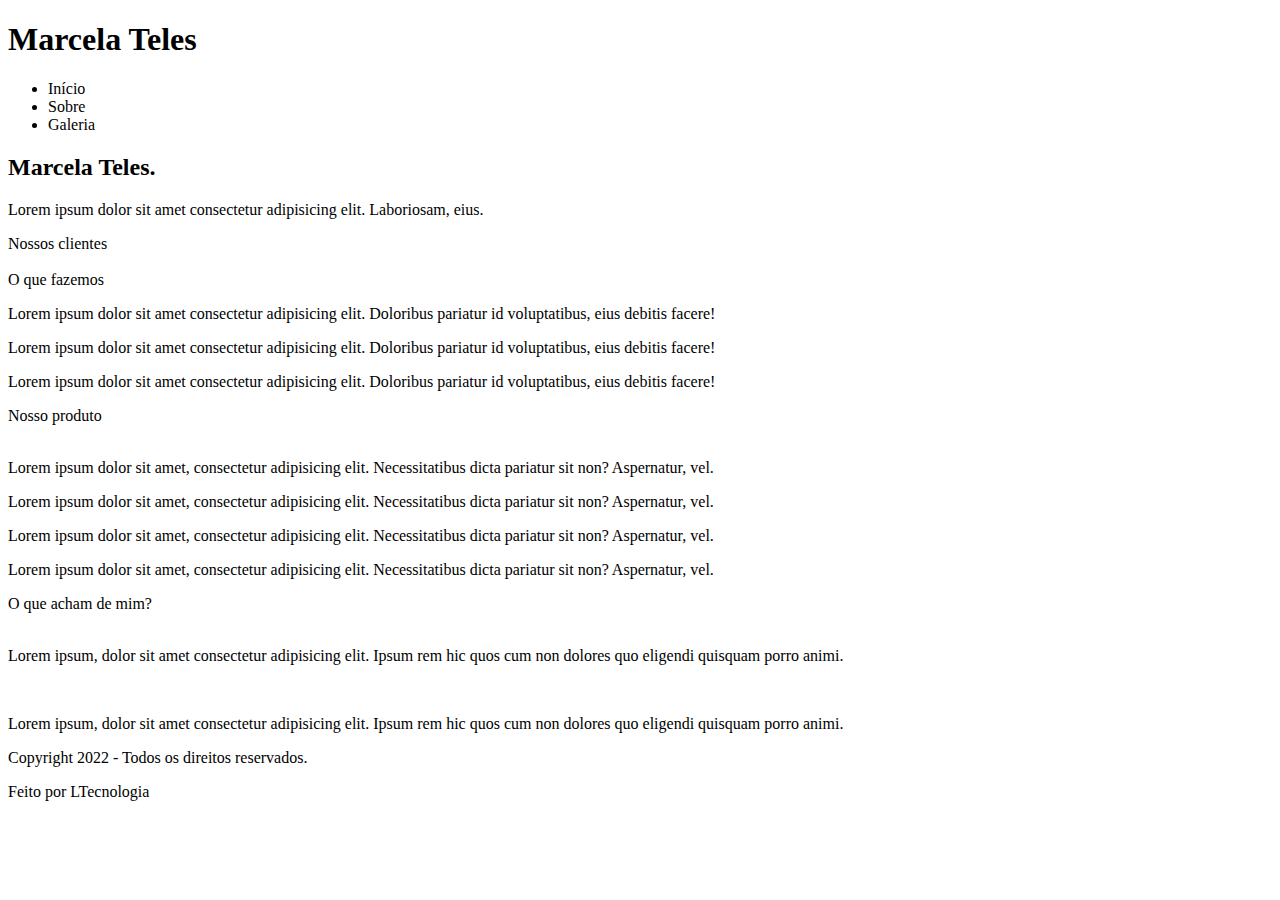
==== ZINTH/index.html @ 10f9380f "Add files via upload" ====
<!DOCTYPE html>
<html lang="en">
<head>
    <meta charset="UTF-8">
    <meta http-equiv="X-UA-Compatible" content="IE=edge">
    <meta name="viewport" content="width=device-width, initial-scale=1.0">
    <title>Marcela Teles</title>
    <link rel="stylesheet" href="css/style.css">
    
    <script src="https://kit.fontawesome.com/e301f565b0.js" crossorigin="anonymous"></script>

</head>
<body>
    <nav>
        <div id="navbar-container">
            <h1 class="logo">Marcela Teles</h1>
            <ul id="navbar-items">
                <li>Início</li>
                <li>Sobre</li>
                <li>Galeria</li>
            </ul>
        </div>
    </nav>
    
    <header id="showcase">
        <div id="showcase-container">
            <h2>Marcela Teles.</h2>
            <p>Lorem ipsum dolor sit amet consectetur adipisicing elit. Laboriosam, eius.</p>
            <a href="" class="btn"></a>
        </div>
    </header>

<!-- About -->
<section id="clients">
    <div class="headline">Nossos clientes</div>
    <div class="clients-container">
        <img src="/img/netflix.png" class="client" alt="">
        <img src="/img/google.png" class="client" alt="">
        <img src="/img/apple.png" class="client" alt="">
        <img src="/img/microsoft.png" class="client" alt="">
    </div>

    
</section>

<section class="features">
    <div class="headline">O que fazemos</div>
    <div id="features-container">
        <div class="feature">
            <i class="fas fa-tachometer-alt fa-3x"></i>
            <span class="feature-title"></span>
            <p>Lorem ipsum dolor sit amet consectetur adipisicing elit. Doloribus pariatur id voluptatibus, eius debitis facere!</p>
            
        </div>
        <div class="feature">
            <i class="fas fa-layer-group fa-3x"></i>
            <span class="feature-title"></span>
            <p>Lorem ipsum dolor sit amet consectetur adipisicing elit. Doloribus pariatur id voluptatibus, eius debitis facere!</p>
            
        </div>
        <div class="feature">
            <i class="fas fa-code fa-3x"></i>
            <span class="feature-title"></span>
            <p>Lorem ipsum dolor sit amet consectetur adipisicing elit. Doloribus pariatur id voluptatibus, eius debitis facere!</p>
            
        </div>
    </div>
</section>

<section id="product">
    <div class="headline">Nosso produto</div>
    <div id="product-container">
        <img src="/img/iphone-x.png" alt="" class="iphone-x">
        <div id="items">
            <i class="fas fa-map-marked fa-2x color-primary"></i>
            <p>Lorem ipsum dolor sit amet, consectetur adipisicing elit. Necessitatibus dicta pariatur sit non? Aspernatur, vel.</p>
        </div>
        <div id="items">
            <i class="fa-brands fa-adversal fa-2x color-primary"></i>
            <p>Lorem ipsum dolor sit amet, consectetur adipisicing elit. Necessitatibus dicta pariatur sit non? Aspernatur, vel.</p>
        </div>
        <div id="items">
            <i class="fa-brands fa-salesforce fa-2x color-primary"></i>
            <p>Lorem ipsum dolor sit amet, consectetur adipisicing elit. Necessitatibus dicta pariatur sit non? Aspernatur, vel.</p>
        </div>
        <div id="items">
            <i class="fa-solid fa-book-open fa-2x color-primary"></i>
            <p>Lorem ipsum dolor sit amet, consectetur adipisicing elit. Necessitatibus dicta pariatur sit non? Aspernatur, vel.</p>
        </div>
    </div>
</section>

<div id="testmonials">
    <div class="headline">O que acham de mim?</div>
    <div id="testimonials-container">
        <div class="testimonial">
            <img src="/img/person-1.jpeg" alt="" class="testimonial-image">
            <p>Lorem ipsum, dolor sit amet consectetur adipisicing elit. Ipsum rem hic quos cum non dolores quo eligendi quisquam porro animi.</p>

        </div>
    </div>
    <div id="testimonials-container">
        <div class="testimonial">
            <img src="/img/person-2.jpeg" alt="" class="testimonial-image">
            <p>Lorem ipsum, dolor sit amet consectetur adipisicing elit. Ipsum rem hic quos cum non dolores quo eligendi quisquam porro animi.</p>

        </div>
    </div>
</div>

<footer id="footer">
    <p>Copyright 2022 - Todos os direitos reservados.</p>
    <p>Feito por LTecnologia</p>
</footer>
    
    
</body>
</html>
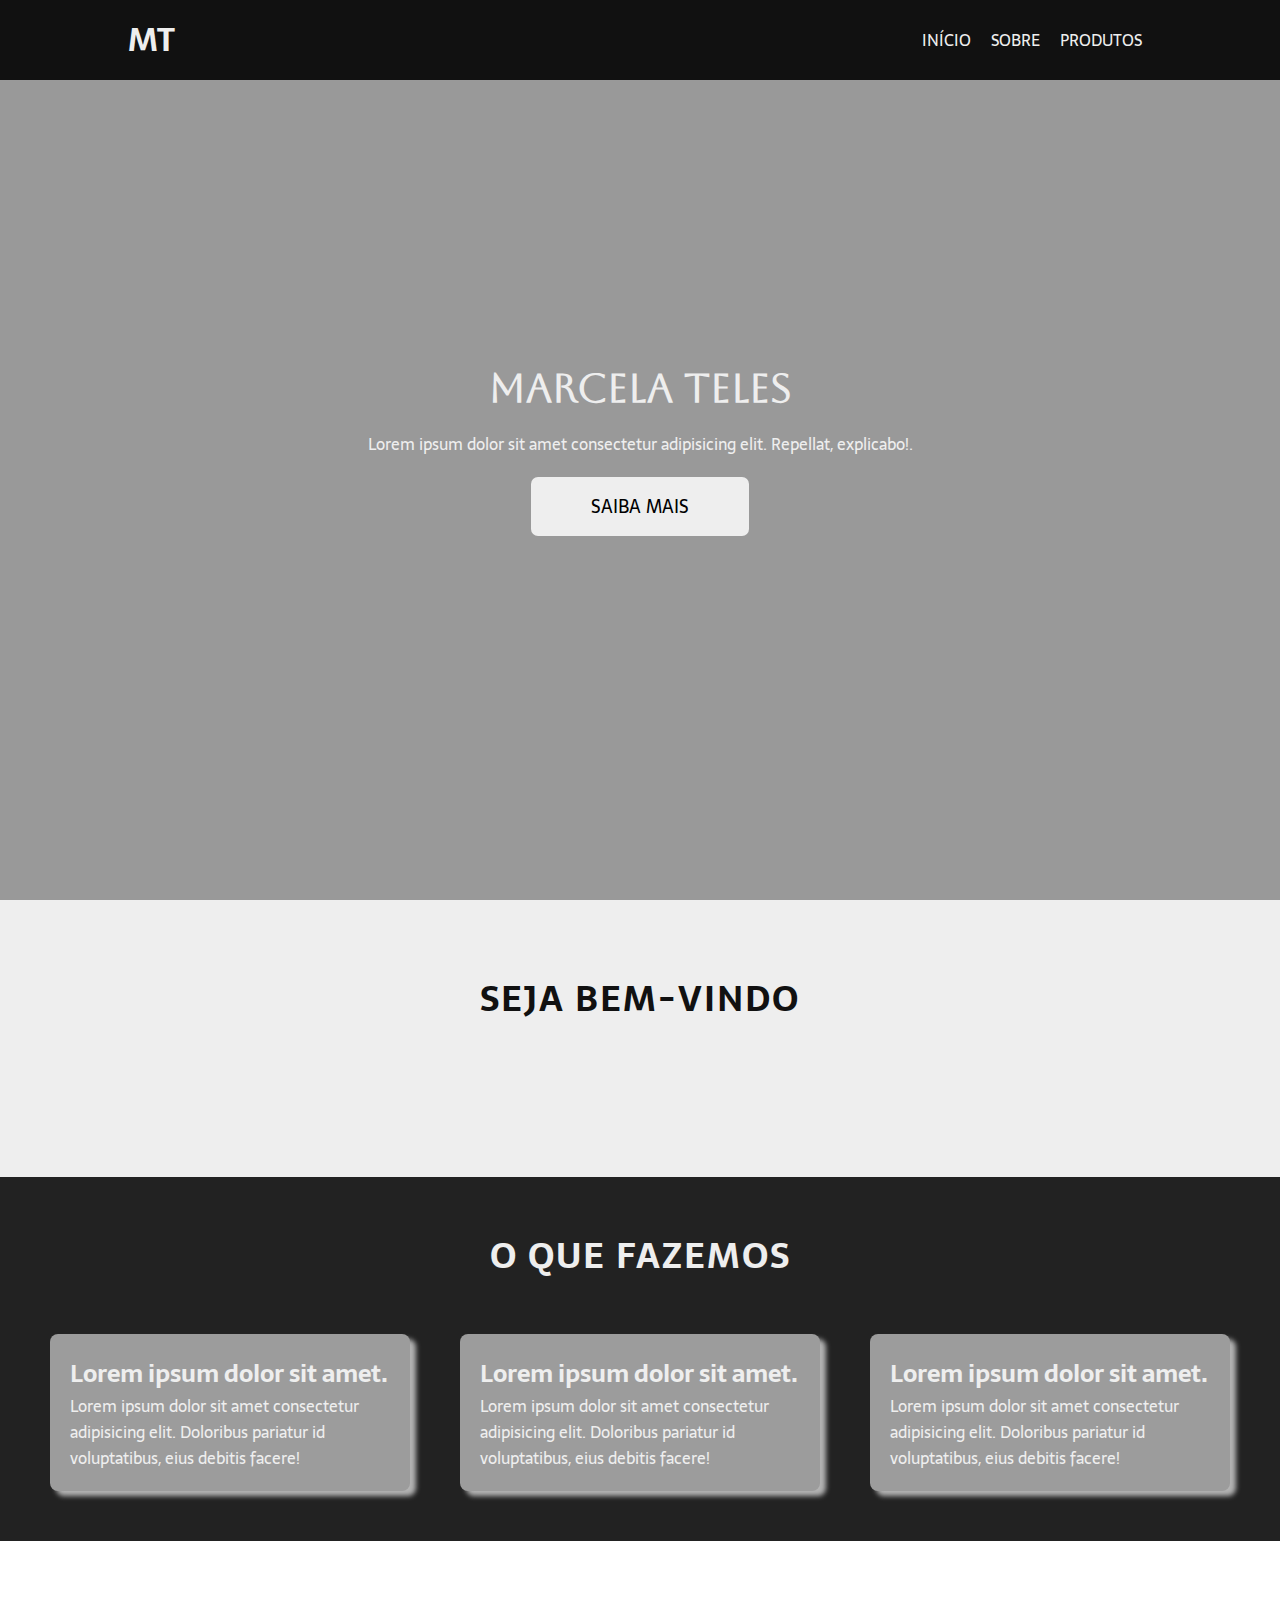
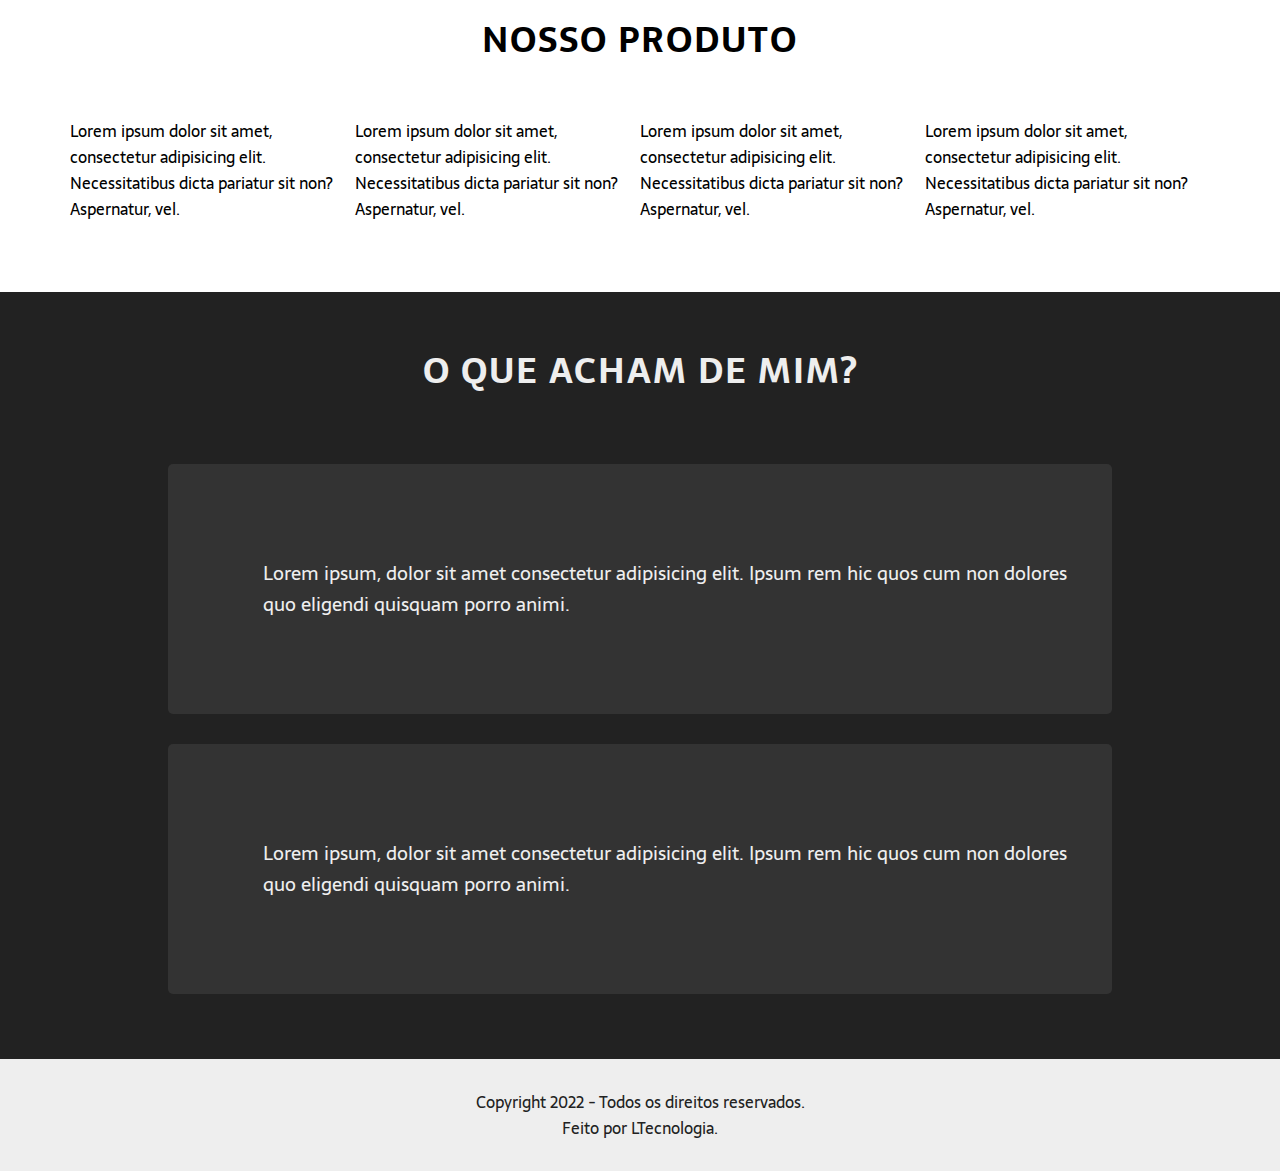
==== commit eeed9f91: "Atual" ====
--- a/ZINTH/index.html
+++ b/ZINTH/index.html
@@ -6,34 +6,35 @@
     <meta name="viewport" content="width=device-width, initial-scale=1.0">
     <title>Marcela Teles</title>
     <link rel="stylesheet" href="css/style.css">
+    <link rel="stylesheet" media="screen and (max-width: 768px)" href="css/mobile.css">
     
     <script src="https://kit.fontawesome.com/e301f565b0.js" crossorigin="anonymous"></script>
 
 </head>
 <body>
-    <nav>
+    <nav id="navbar">
         <div id="navbar-container">
-            <h1 class="logo">Marcela Teles</h1>
+            <h1 class="logo">MT</h1>
             <ul id="navbar-items">
-                <li>Início</li>
-                <li>Sobre</li>
-                <li>Galeria</li>
+                <li><a href="#showcase">Início</a></li>
+                <li><a href="#clients">Sobre</a></li>
+                <li><a href="#product">Produtos</a></li>
             </ul>
         </div>
     </nav>
     
     <header id="showcase">
         <div id="showcase-container">
-            <h2>Marcela Teles.</h2>
-            <p>Lorem ipsum dolor sit amet consectetur adipisicing elit. Laboriosam, eius.</p>
-            <a href="" class="btn"></a>
+            <h2 class="h">Marcela Teles</h2>
+            <p class="h2">Lorem ipsum dolor sit amet consectetur adipisicing elit. Repellat, explicabo!.</p>
+            <a href="" class="btn">Saiba mais</a>
         </div>
     </header>
 
 <!-- About -->
 <section id="clients">
-    <div class="headline">Nossos clientes</div>
-    <div class="clients-container">
+    <div class="headline">Seja Bem-vindo</div>
+    <div id="clients-container">
         <img src="/img/netflix.png" class="client" alt="">
         <img src="/img/google.png" class="client" alt="">
         <img src="/img/apple.png" class="client" alt="">
@@ -43,24 +44,24 @@
     
 </section>
 
-<section class="features">
+<section id="features">
     <div class="headline">O que fazemos</div>
     <div id="features-container">
         <div class="feature">
             <i class="fas fa-tachometer-alt fa-3x"></i>
-            <span class="feature-title"></span>
+            <span class="feature-title">Lorem ipsum dolor sit amet.</span>
             <p>Lorem ipsum dolor sit amet consectetur adipisicing elit. Doloribus pariatur id voluptatibus, eius debitis facere!</p>
             
         </div>
         <div class="feature">
             <i class="fas fa-layer-group fa-3x"></i>
-            <span class="feature-title"></span>
+            <span class="feature-title">Lorem ipsum dolor sit amet.</span>
             <p>Lorem ipsum dolor sit amet consectetur adipisicing elit. Doloribus pariatur id voluptatibus, eius debitis facere!</p>
             
         </div>
         <div class="feature">
             <i class="fas fa-code fa-3x"></i>
-            <span class="feature-title"></span>
+            <span class="feature-title">Lorem ipsum dolor sit amet.</span>
             <p>Lorem ipsum dolor sit amet consectetur adipisicing elit. Doloribus pariatur id voluptatibus, eius debitis facere!</p>
             
         </div>
@@ -72,25 +73,25 @@
     <div id="product-container">
         <img src="/img/iphone-x.png" alt="" class="iphone-x">
         <div id="items">
-            <i class="fas fa-map-marked fa-2x color-primary"></i>
+            <i class="fas fa-map-marked fa-3x color-primary"></i>
             <p>Lorem ipsum dolor sit amet, consectetur adipisicing elit. Necessitatibus dicta pariatur sit non? Aspernatur, vel.</p>
         </div>
         <div id="items">
-            <i class="fa-brands fa-adversal fa-2x color-primary"></i>
+            <i class="fa-brands fa-adversal fa-3x color-primary"></i>
             <p>Lorem ipsum dolor sit amet, consectetur adipisicing elit. Necessitatibus dicta pariatur sit non? Aspernatur, vel.</p>
         </div>
         <div id="items">
-            <i class="fa-brands fa-salesforce fa-2x color-primary"></i>
+            <i class="fa-brands fa-salesforce fa-3x color-primary"></i>
             <p>Lorem ipsum dolor sit amet, consectetur adipisicing elit. Necessitatibus dicta pariatur sit non? Aspernatur, vel.</p>
         </div>
         <div id="items">
-            <i class="fa-solid fa-book-open fa-2x color-primary"></i>
+            <i class="fa-solid fa-book-open fa-3x color-primary"></i>
             <p>Lorem ipsum dolor sit amet, consectetur adipisicing elit. Necessitatibus dicta pariatur sit non? Aspernatur, vel.</p>
         </div>
     </div>
 </section>
 
-<div id="testmonials">
+<div id="testimonials">
     <div class="headline">O que acham de mim?</div>
     <div id="testimonials-container">
         <div class="testimonial">
@@ -101,18 +102,28 @@
     </div>
     <div id="testimonials-container">
         <div class="testimonial">
-            <img src="/img/person-2.jpeg" alt="" class="testimonial-image">
+            <img src="/img/abacaxi.jpg" alt="" class="testimonial-image">
             <p>Lorem ipsum, dolor sit amet consectetur adipisicing elit. Ipsum rem hic quos cum non dolores quo eligendi quisquam porro animi.</p>
-
-        </div>
+        </div>    
+        
     </div>
 </div>
 
 <footer id="footer">
     <p>Copyright 2022 - Todos os direitos reservados.</p>
-    <p>Feito por LTecnologia</p>
+    <p>Feito por LTecnologia.</p>
 </footer>
     
+<!-- jquery -->
+
+<script
+  src="https://code.jquery.com/jquery-3.6.0.min.js"
+  integrity="sha256-/xUj+3OJU5yExlq6GSYGSHk7tPXikynS7ogEvDej/m4="
+  crossorigin="anonymous"></script>
+
+  <!-- script -->
+
+  <script src="js/main.js"></script>
     
 </body>
 </html>--- a/ZINTH/css/style.css
+++ b/ZINTH/css/style.css
@@ -0,0 +1,242 @@
+@import url('https://fonts.googleapis.com/css2?family=Aboreto&family=Righteous&family=Sarala:wght@400;700&display=swap');
+
+* {
+    box-sizing: border-box;
+    padding: 0;
+    margin: 0;
+
+}
+
+body {
+    font-family: 'Sarala', cursive;
+}
+
+a {
+    text-decoration: none;
+    color: inherit;
+
+}
+
+.logo {
+    font-size: 2rem;
+}
+
+.h {
+    font-family: 'Aboreto', cursive;
+    font-size: 2.5rem;
+    text-align: center;
+}
+
+.h2 {
+    font-size: 1rem;
+    text-align: center;
+    padding: 20px;
+
+}
+
+.btn {
+    display: inline-block;
+    padding: 15px 60px;
+    font-size: 1.1rem;
+    text-transform: uppercase;
+    background: #eee;
+    color: #000;
+    border-radius: 7px;
+    transition: background 500ms ease-in-out;
+
+}
+
+.btn:hover {
+    cursor: pointer;
+    background: #000;
+    color: #eee;
+}
+
+.headline {
+    font-family: 'Sarala', cursive;
+    font-size: 2.2rem;
+    text-transform: uppercase;
+    font-weight: bold;
+    text-align: center;
+    padding-bottom: 50px;
+    letter-spacing: 2px;
+}
+
+/* navbar */
+
+#navbar {
+    width: 100%;
+    background: #111;
+    color: #eee;
+    height: 80px;
+    position: fixed;
+}
+
+#navbar-container {
+    width: 80%;
+    height: 100%;
+    margin: auto;
+    display: flex;
+    justify-content: space-between;
+    align-items: center;
+}
+
+#navbar-items {
+    display: flex;
+    list-style: none;
+    text-transform: uppercase;
+}
+
+#navbar-items li {
+    padding: 10px;
+
+}
+
+/* showcase */
+
+#showcase {
+    height: 100vh;
+    display: flex;
+    justify-content: center;
+    align-items: center;
+    color: #eee;
+    background: url('/img/nutri.png') no-repeat center center/cover;
+    
+    /* overlay */
+    background-color: rgba(0,0,0,0.4);   
+    background-blend-mode: color;
+    
+}
+
+#showcase-container {
+    text-align: center;
+}
+
+/* clients */
+
+#clients {
+    width: 100%;
+    background: #eee;
+    color: #111;
+    padding: 70px;
+}
+
+#clients-container {
+    display: grid;
+    grid-template-columns: repeat(4, 1fr);
+    justify-items: center;
+    padding: 15px;
+}
+
+.client {
+    display: inline-block;
+    width: 25%;
+}
+
+/* about */
+
+#features {
+    width: 100%;
+    background: #222;
+    color: #eee;
+    padding: 50px;
+}
+
+#features-container {
+    width: 100%;
+    margin: auto;
+    display: grid;
+    grid-template-columns: repeat(3, 1fr);
+    grid-column-gap: 50px;
+}
+
+.feature {
+    display: flex;
+    flex-direction: column;
+    background: rgb(156, 156, 156);
+    padding: 20px;
+    border-radius: 8px;
+    box-shadow: 6px 5px 5px rgb(179, 179, 179);
+}
+
+.feature-title {
+    font-size: 1.5rem;
+    font-weight: bold;
+
+}
+
+/* product */
+
+#product {
+    width: 100%;
+    padding: 70px;
+
+}
+
+#product-container {
+    display: flex;
+    justify-content: center;
+    align-items: center;
+
+}
+
+#items {
+    width: 650px;
+}
+
+#items .item {
+    display: flex;
+    padding: 10px;
+    margin: 15px 0;
+    font-size: 1.2rem;
+
+}
+
+/* testimonials */
+
+.testimonial {
+    display: flex;
+    align-items: center;
+    font-size: 1.2rem;
+    background: #333;
+    padding: 15px;
+    margin: 15px 0;
+    border-radius: 5px;
+
+}
+
+#testimonials {
+    width: 100%;
+    background: #222;
+    color: #eee;
+    padding: 50px;
+
+}
+
+#testimonials-container {
+    width: 80%;
+    margin: auto;
+    display: flex;
+    align-items: center;
+    flex-direction: column;
+}
+
+.testimonial .testimonial-image {
+    height: 200px;
+    width: auto;
+    border-radius: 50%;
+    margin: 10px 40px;
+    box-shadow: 0 0 1em rgb(230, 230, 230);
+}
+
+
+/* footer */
+
+#footer {
+    background: #eee;
+    color: #222;
+    text-align: center;
+    padding: 30px;
+    
+}
+
--- a/ZINTH/css/mobile.css
+++ b/ZINTH/css/mobile.css
@@ -0,0 +1,70 @@
+#navbar {
+    height: 215px;
+}
+
+#navbar-container {
+    flex-direction: column;
+    padding: 20px 0;
+}
+
+#navbar-items {
+    flex-direction: column;
+    text-align: center;
+    width: 100%;
+}
+
+#navbar-items li:nth-child(2) {
+    border-top: 1px solid #333;
+    border-bottom: 1px solid #333;
+}
+
+
+/* clients */
+
+#clients-container {
+    grid-template-columns: repeat(2, 1fr);
+}
+
+.client {
+    width: 50%;
+}
+
+/* features */
+
+#features-container {
+    grid-template-columns: 1fr;
+}
+
+#features-container .feature:nth-child(2) {
+    margin: 15px 0;
+}
+
+/* product */
+
+#product-container {
+    flex-direction: column;
+}
+
+#items {
+    width: 90%;
+    padding: 20px;
+    margin-top: 40px;
+}
+
+.item {
+    flex-direction: column;
+    align-items: center;
+    text-align: center;
+}
+
+/* testimonial */
+
+.testimonial {
+    flex-direction: column;
+    text-align: center;
+    font-size: 0.8rem;
+    padding: 20px;
+}
+
+
+
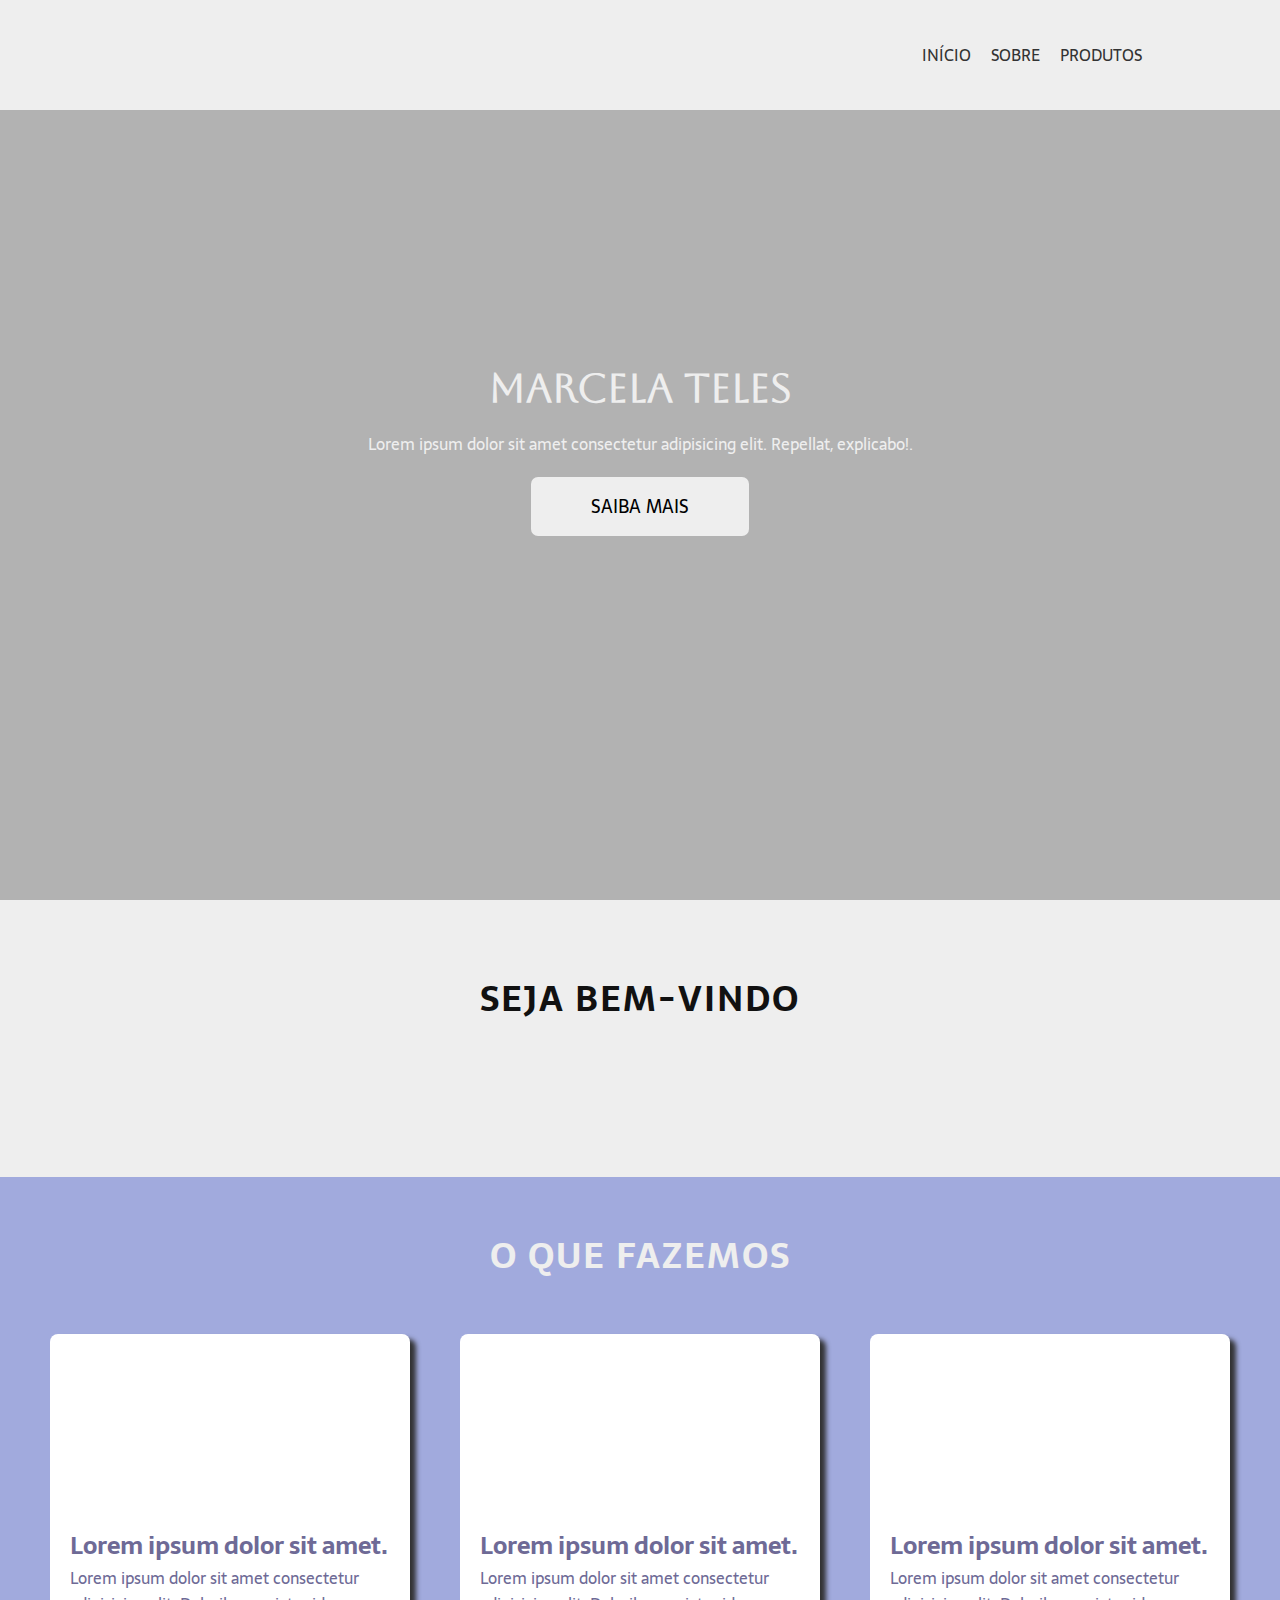
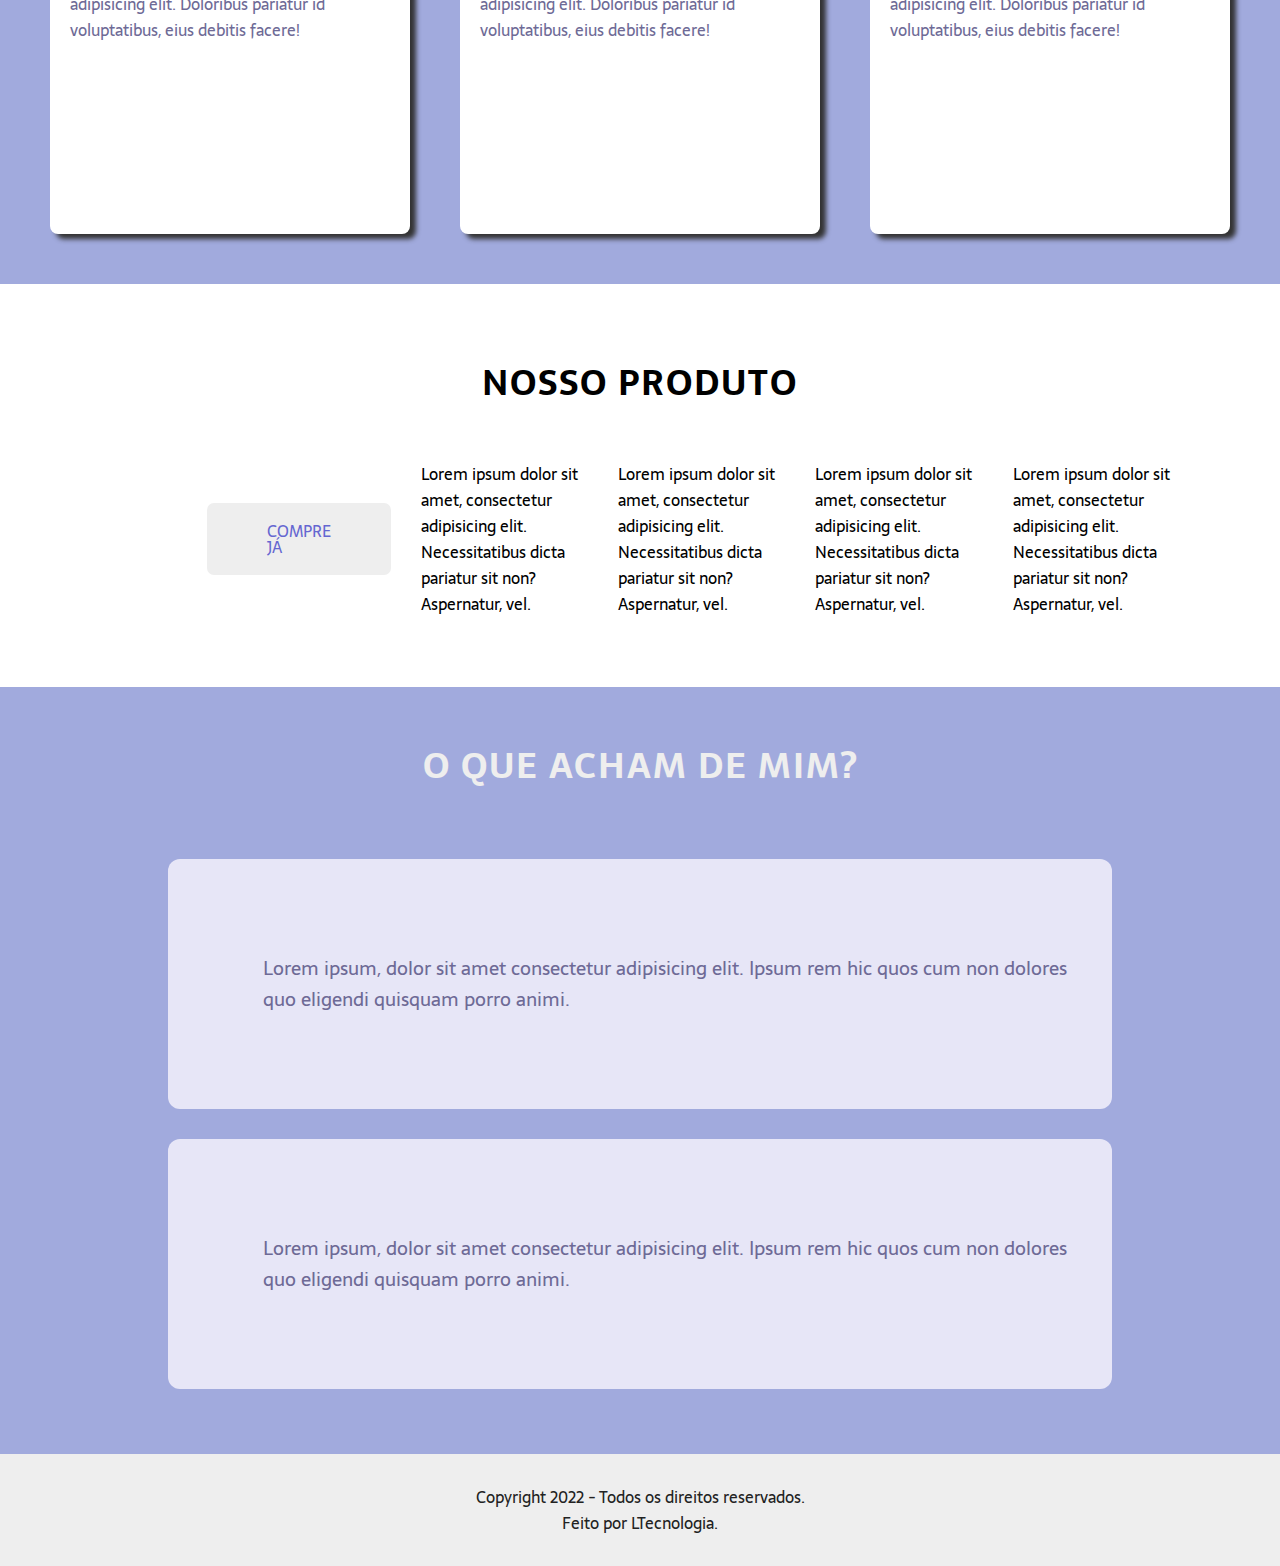
==== commit 066c9d35: "Add files via upload" ====
--- a/ZINTH/index.html
+++ b/ZINTH/index.html
@@ -14,7 +14,7 @@
 <body>
     <nav id="navbar">
         <div id="navbar-container">
-            <h1 class="logo">MT</h1>
+            <img src="/img/MT.png" class="mt" alt="">
             <ul id="navbar-items">
                 <li><a href="#showcase">Início</a></li>
                 <li><a href="#clients">Sobre</a></li>
@@ -37,8 +37,8 @@
     <div id="clients-container">
         <img src="/img/netflix.png" class="client" alt="">
         <img src="/img/google.png" class="client" alt="">
-        <img src="/img/apple.png" class="client" alt="">
-        <img src="/img/microsoft.png" class="client" alt="">
+        <img src="/img/whats.png" class="client" alt="">
+        <img src="/img/insta.png" class="client" alt="">
     </div>
 
     
@@ -71,7 +71,8 @@
 <section id="product">
     <div class="headline">Nosso produto</div>
     <div id="product-container">
-        <img src="/img/iphone-x.png" alt="" class="iphone-x">
+        <img src="/img/ebook.png" alt="" class="iphone-x">
+        <a href="" class="btn2">COMPRE JÁ</a>
         <div id="items">
             <i class="fas fa-map-marked fa-3x color-primary"></i>
             <p>Lorem ipsum dolor sit amet, consectetur adipisicing elit. Necessitatibus dicta pariatur sit non? Aspernatur, vel.</p>
--- a/ZINTH/css/style.css
+++ b/ZINTH/css/style.css
@@ -1,242 +1 @@
-@import url('https://fonts.googleapis.com/css2?family=Aboreto&family=Righteous&family=Sarala:wght@400;700&display=swap');
-
-* {
-    box-sizing: border-box;
-    padding: 0;
-    margin: 0;
-
-}
-
-body {
-    font-family: 'Sarala', cursive;
-}
-
-a {
-    text-decoration: none;
-    color: inherit;
-
-}
-
-.logo {
-    font-size: 2rem;
-}
-
-.h {
-    font-family: 'Aboreto', cursive;
-    font-size: 2.5rem;
-    text-align: center;
-}
-
-.h2 {
-    font-size: 1rem;
-    text-align: center;
-    padding: 20px;
-
-}
-
-.btn {
-    display: inline-block;
-    padding: 15px 60px;
-    font-size: 1.1rem;
-    text-transform: uppercase;
-    background: #eee;
-    color: #000;
-    border-radius: 7px;
-    transition: background 500ms ease-in-out;
-
-}
-
-.btn:hover {
-    cursor: pointer;
-    background: #000;
-    color: #eee;
-}
-
-.headline {
-    font-family: 'Sarala', cursive;
-    font-size: 2.2rem;
-    text-transform: uppercase;
-    font-weight: bold;
-    text-align: center;
-    padding-bottom: 50px;
-    letter-spacing: 2px;
-}
-
-/* navbar */
-
-#navbar {
-    width: 100%;
-    background: #111;
-    color: #eee;
-    height: 80px;
-    position: fixed;
-}
-
-#navbar-container {
-    width: 80%;
-    height: 100%;
-    margin: auto;
-    display: flex;
-    justify-content: space-between;
-    align-items: center;
-}
-
-#navbar-items {
-    display: flex;
-    list-style: none;
-    text-transform: uppercase;
-}
-
-#navbar-items li {
-    padding: 10px;
-
-}
-
-/* showcase */
-
-#showcase {
-    height: 100vh;
-    display: flex;
-    justify-content: center;
-    align-items: center;
-    color: #eee;
-    background: url('/img/nutri.png') no-repeat center center/cover;
-    
-    /* overlay */
-    background-color: rgba(0,0,0,0.4);   
-    background-blend-mode: color;
-    
-}
-
-#showcase-container {
-    text-align: center;
-}
-
-/* clients */
-
-#clients {
-    width: 100%;
-    background: #eee;
-    color: #111;
-    padding: 70px;
-}
-
-#clients-container {
-    display: grid;
-    grid-template-columns: repeat(4, 1fr);
-    justify-items: center;
-    padding: 15px;
-}
-
-.client {
-    display: inline-block;
-    width: 25%;
-}
-
-/* about */
-
-#features {
-    width: 100%;
-    background: #222;
-    color: #eee;
-    padding: 50px;
-}
-
-#features-container {
-    width: 100%;
-    margin: auto;
-    display: grid;
-    grid-template-columns: repeat(3, 1fr);
-    grid-column-gap: 50px;
-}
-
-.feature {
-    display: flex;
-    flex-direction: column;
-    background: rgb(156, 156, 156);
-    padding: 20px;
-    border-radius: 8px;
-    box-shadow: 6px 5px 5px rgb(179, 179, 179);
-}
-
-.feature-title {
-    font-size: 1.5rem;
-    font-weight: bold;
-
-}
-
-/* product */
-
-#product {
-    width: 100%;
-    padding: 70px;
-
-}
-
-#product-container {
-    display: flex;
-    justify-content: center;
-    align-items: center;
-
-}
-
-#items {
-    width: 650px;
-}
-
-#items .item {
-    display: flex;
-    padding: 10px;
-    margin: 15px 0;
-    font-size: 1.2rem;
-
-}
-
-/* testimonials */
-
-.testimonial {
-    display: flex;
-    align-items: center;
-    font-size: 1.2rem;
-    background: #333;
-    padding: 15px;
-    margin: 15px 0;
-    border-radius: 5px;
-
-}
-
-#testimonials {
-    width: 100%;
-    background: #222;
-    color: #eee;
-    padding: 50px;
-
-}
-
-#testimonials-container {
-    width: 80%;
-    margin: auto;
-    display: flex;
-    align-items: center;
-    flex-direction: column;
-}
-
-.testimonial .testimonial-image {
-    height: 200px;
-    width: auto;
-    border-radius: 50%;
-    margin: 10px 40px;
-    box-shadow: 0 0 1em rgb(230, 230, 230);
-}
-
-
-/* footer */
-
-#footer {
-    background: #eee;
-    color: #222;
-    text-align: center;
-    padding: 30px;
-    
-}
-
+@import "https://fonts.googleapis.com/css2?family=Aboreto&family=Righteous&family=Sarala:wght@400;700&display=swap";*{box-sizing:border-box;padding:0;margin:0}body{font-family:'Sarala',cursive}a{text-decoration:none;color:inherit}.iphone-x{width:50vh;height:auto;padding:none}.mt{height:80%}.logo{font-size:2rem}.h{font-family:'Aboreto',cursive;font-size:2.5rem;text-align:center}.h2{font-size:1rem;text-align:center;padding:20px}.btn{display:inline-block;padding:15px 60px;font-size:1.1rem;text-transform:uppercase;background:#eee;color:#000;border-radius:7px;transition:background 500ms ease-in-out}.btn:hover{cursor:pointer;background:#272727;color:#eee}.btn2{display:inline-block;padding:20px 60px;font-size:1rem;text-transform:uppercase;background:#eee;color:#6567d1;border-radius:7px;transition:background 500ms ease-in-out;margin-right:30px;line-height:100%}.btn2:hover{cursor:pointer;background:#6567d1;color:#eee}.headline{font-family:'Sarala',cursive;font-size:2.2rem;text-transform:uppercase;font-weight:700;text-align:center;padding-bottom:50px;letter-spacing:2px}#navbar{width:100%;background:#eee;color:#333;height:110px;position:fixed}#navbar-container{width:80%;height:100%;margin:auto;display:flex;justify-content:space-between;align-items:center}#navbar-items{display:flex;list-style:none;text-transform:uppercase}#navbar-items li{padding:10px}#showcase{height:100vh;display:flex;justify-content:center;align-items:center;color:#eee;background:url(/img/nutri.png) no-repeat center center/cover;background-color:rgba(0,0,0,0.3);background-blend-mode:color}#showcase-container{text-align:center}#testimonials .headline{color:#eee}#clients{width:100%;background:#eee;color:#111;padding:70px}#clients-container{display:grid;grid-template-columns:repeat(4,1fr);justify-items:center;padding:15px}.client{display:inline-block;width:25%}#features{width:100%;background:#a1aadd;color:#eee;padding:50px}#features-container{width:100%;margin:auto;display:grid;grid-template-columns:repeat(3,1fr);grid-column-gap:50px}.feature{display:flex;flex-direction:column;background:#fff;padding:20px;border-radius:8px;box-shadow:6px 5px 5px #333;height:500px;justify-content:center;color:#6e6a96}.feature-title{font-size:1.5rem;font-weight:700}#product{width:100%;padding:70px}#product-container{display:flex;justify-content:center;align-items:center}#items{width:650px}#items .item{display:flex;padding:10px;margin:15px 0;font-size:1.2rem}.testimonial{display:flex;align-items:center;font-size:1.2rem;background:#e7e6f7;padding:15px;margin:15px 0;border-radius:12px}#testimonials{width:100%;background:#a1aadd;color:#6e6a96;padding:50px}#testimonials-container{width:80%;margin:auto;display:flex;align-items:center;flex-direction:column}.testimonial .testimonial-image{height:200px;width:auto;border-radius:50%;margin:10px 40px;box-shadow:0 0 1em #e6e6e6}#footer{background:#eee;color:#222;text-align:center;padding:30px}--- a/ZINTH/css/mobile.css
+++ b/ZINTH/css/mobile.css
@@ -1,70 +1 @@
-#navbar {
-    height: 215px;
-}
-
-#navbar-container {
-    flex-direction: column;
-    padding: 20px 0;
-}
-
-#navbar-items {
-    flex-direction: column;
-    text-align: center;
-    width: 100%;
-}
-
-#navbar-items li:nth-child(2) {
-    border-top: 1px solid #333;
-    border-bottom: 1px solid #333;
-}
-
-
-/* clients */
-
-#clients-container {
-    grid-template-columns: repeat(2, 1fr);
-}
-
-.client {
-    width: 50%;
-}
-
-/* features */
-
-#features-container {
-    grid-template-columns: 1fr;
-}
-
-#features-container .feature:nth-child(2) {
-    margin: 15px 0;
-}
-
-/* product */
-
-#product-container {
-    flex-direction: column;
-}
-
-#items {
-    width: 90%;
-    padding: 20px;
-    margin-top: 40px;
-}
-
-.item {
-    flex-direction: column;
-    align-items: center;
-    text-align: center;
-}
-
-/* testimonial */
-
-.testimonial {
-    flex-direction: column;
-    text-align: center;
-    font-size: 0.8rem;
-    padding: 20px;
-}
-
-
-
+#navbar{height:270px}#navbar-container{flex-direction:column;padding:20px 0}#navbar-items{flex-direction:column;text-align:center;width:100%}#navbar-items li:nth-child(2){border-top:1px solid #333;border-bottom:1px solid #333}#clients-container{grid-template-columns:repeat(2,1fr)}.client{width:80%;padding:10px}.mt{width:15vh;height:auto}.btn2{margin-top:20px}.zinth{border-radius:20px}#features-container{grid-template-columns:1fr}#features-container .feature:nth-child(2){margin:15px 0}#product-container{flex-direction:column}#items{width:90%;padding:20px;margin-top:40px}.item{flex-direction:column;align-items:center;text-align:center}.testimonial{flex-direction:column;text-align:center;font-size:.8rem;padding:20px}.iphone-x{width:100%;height:auto}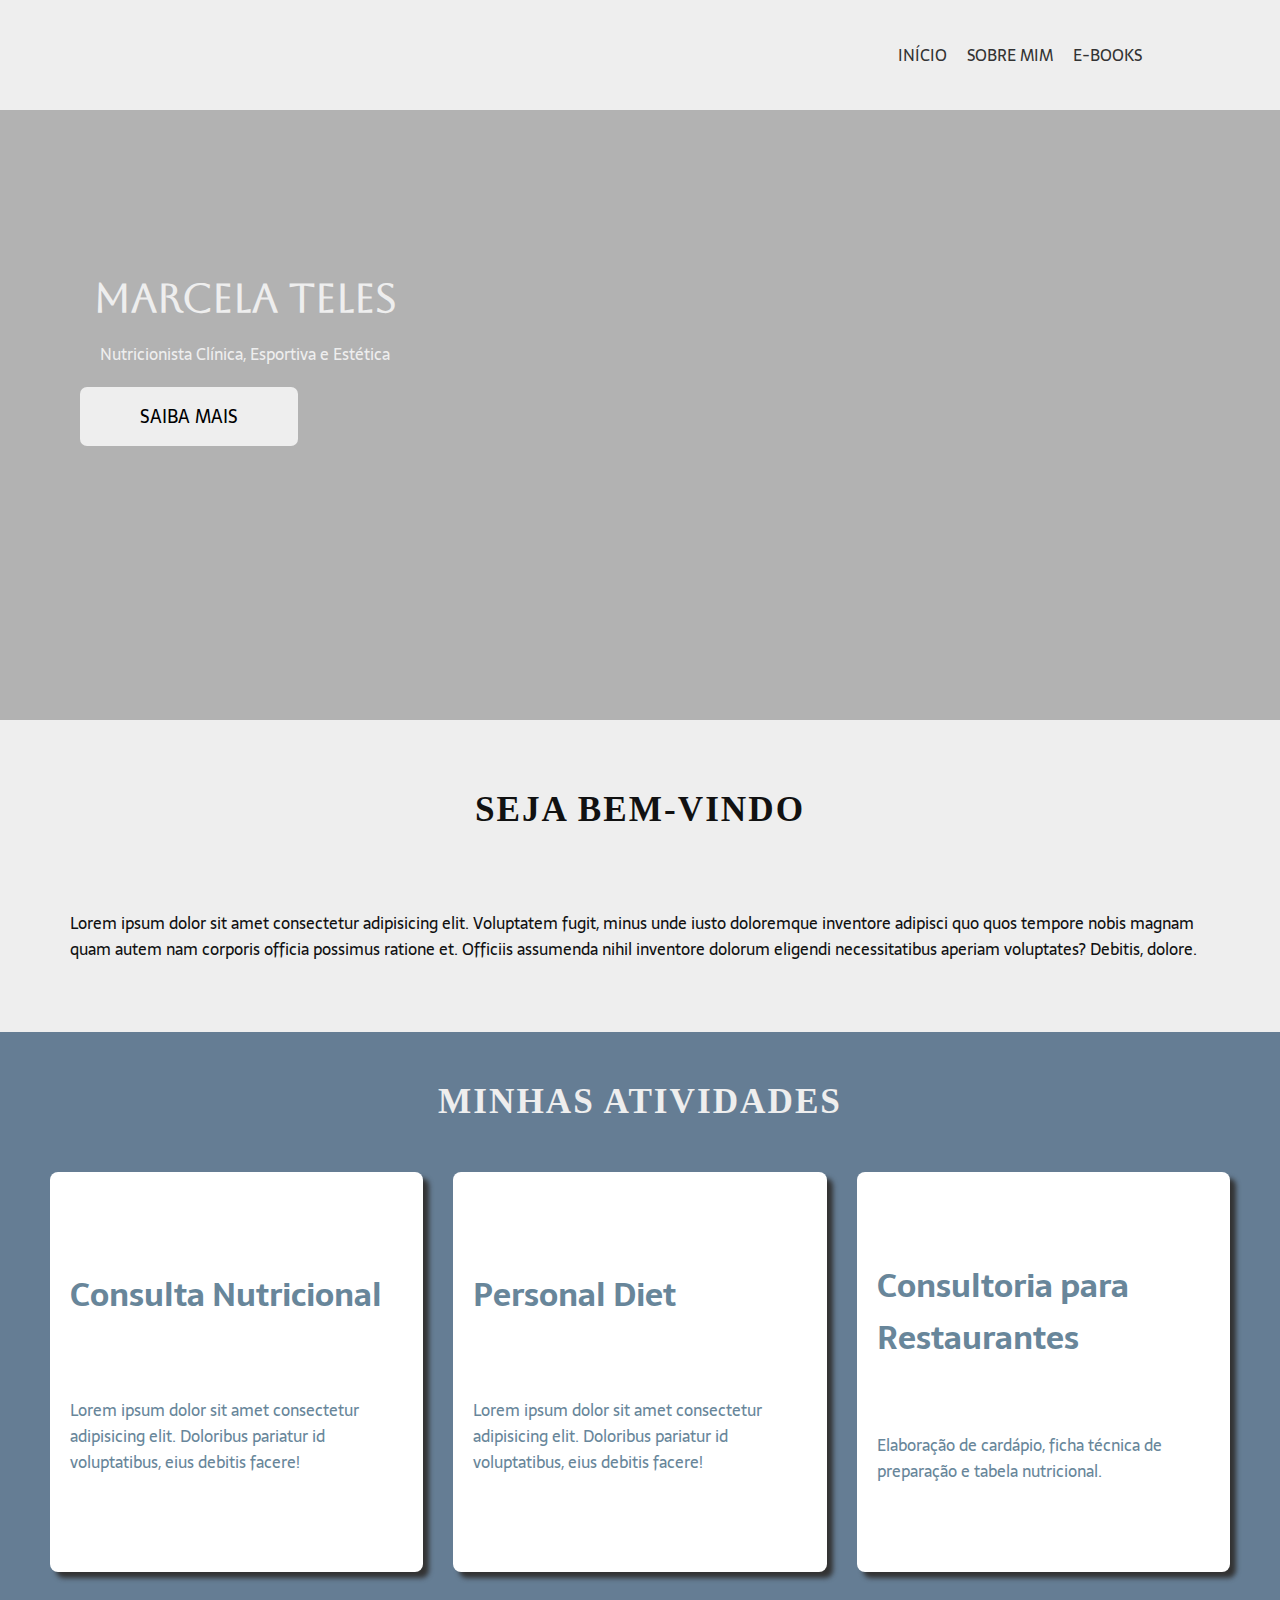
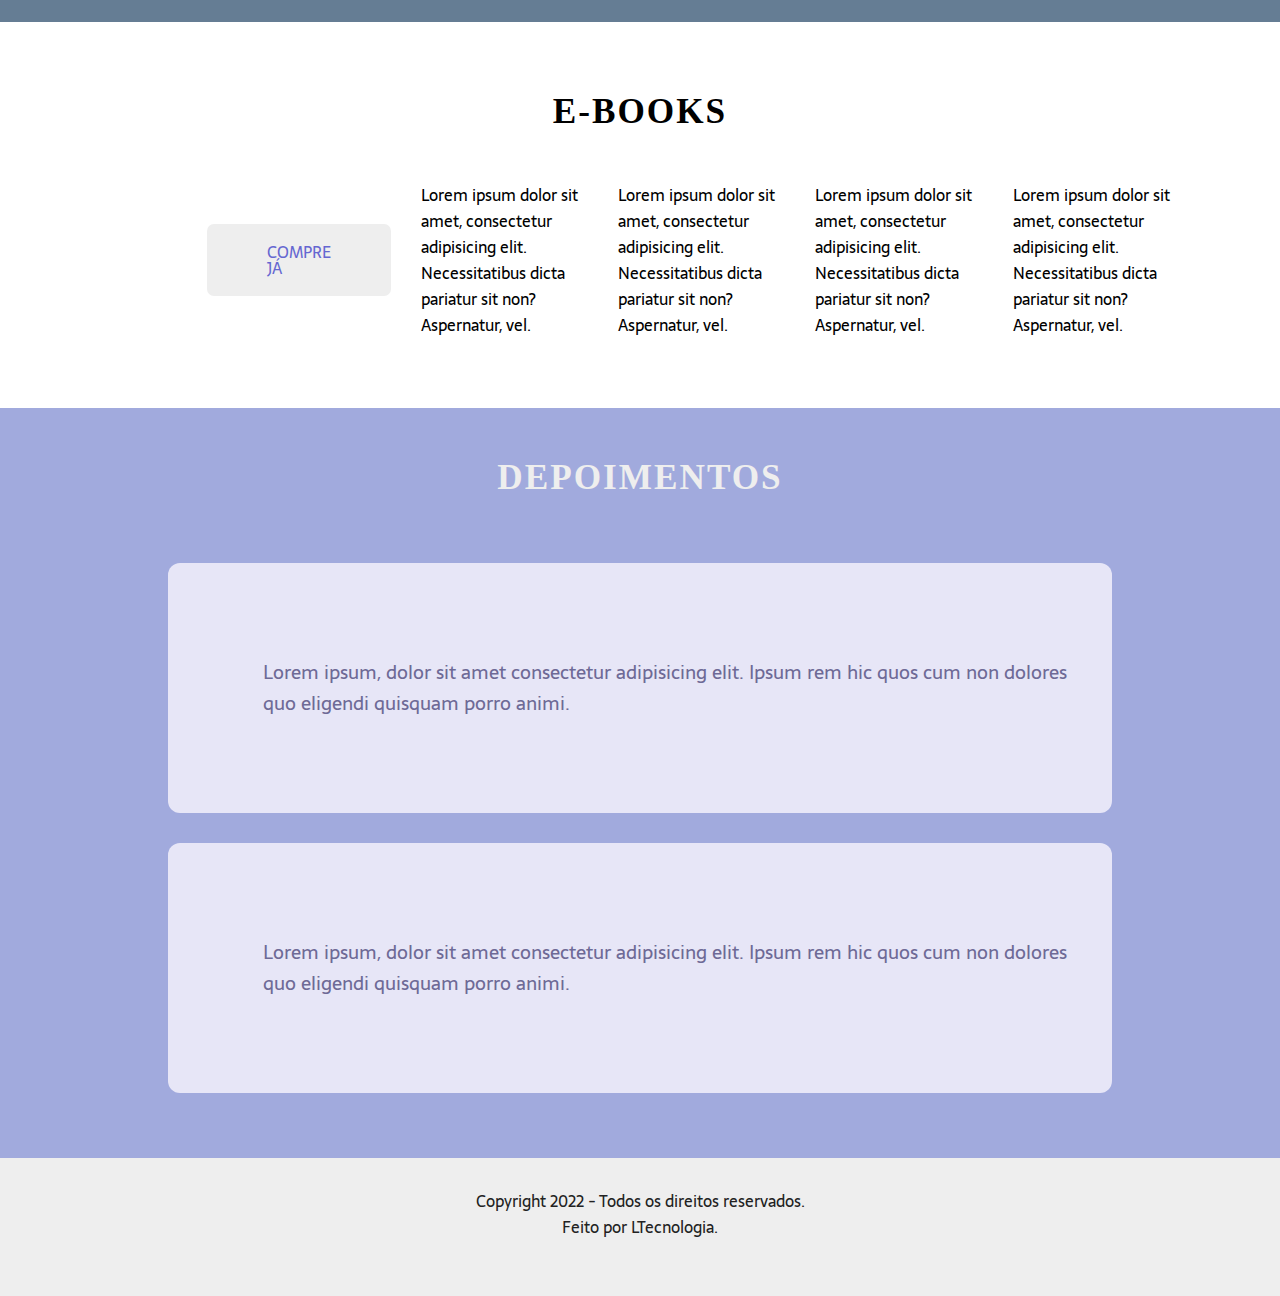
==== commit d5cd6429: "Add files via upload" ====
--- a/ZINTH/index.html
+++ b/ZINTH/index.html
@@ -1,5 +1,6 @@
 <!DOCTYPE html>
 <html lang="en">
+
 <head>
     <meta charset="UTF-8">
     <meta http-equiv="X-UA-Compatible" content="IE=edge">
@@ -7,124 +8,139 @@
     <title>Marcela Teles</title>
     <link rel="stylesheet" href="css/style.css">
     <link rel="stylesheet" media="screen and (max-width: 768px)" href="css/mobile.css">
-    
+
     <script src="https://kit.fontawesome.com/e301f565b0.js" crossorigin="anonymous"></script>
 
 </head>
+
 <body>
     <nav id="navbar">
         <div id="navbar-container">
             <img src="/img/MT.png" class="mt" alt="">
             <ul id="navbar-items">
                 <li><a href="#showcase">Início</a></li>
-                <li><a href="#clients">Sobre</a></li>
-                <li><a href="#product">Produtos</a></li>
+                <li><a href="#clients">Sobre mim</a></li>
+                <li><a href="#product">E-books</a></li>
             </ul>
         </div>
     </nav>
-    
+
     <header id="showcase">
         <div id="showcase-container">
             <h2 class="h">Marcela Teles</h2>
-            <p class="h2">Lorem ipsum dolor sit amet consectetur adipisicing elit. Repellat, explicabo!.</p>
+            <p class="h2">Nutricionista Clínica, Esportiva e Estética</p>
             <a href="" class="btn">Saiba mais</a>
         </div>
     </header>
 
-<!-- About -->
-<section id="clients">
-    <div class="headline">Seja Bem-vindo</div>
-    <div id="clients-container">
-        <img src="/img/netflix.png" class="client" alt="">
-        <img src="/img/google.png" class="client" alt="">
-        <img src="/img/whats.png" class="client" alt="">
-        <img src="/img/insta.png" class="client" alt="">
-    </div>
+    <!-- About -->
+    <section id="clients">
+        <div class="headline">Seja Bem-vindo</div>
+        <div id="clients-container">
+            <img class="abacaxi" src="/img/abacaxi.jpg" alt="">
+        </div>
+        <div>
+            <p>Lorem ipsum dolor sit amet consectetur adipisicing elit. Voluptatem fugit, minus unde iusto doloremque
+                inventore adipisci quo quos tempore nobis magnam quam autem nam corporis officia possimus ratione et.
+                Officiis assumenda nihil inventore dolorum eligendi necessitatibus aperiam voluptates? Debitis, dolore.
+            </p>
+        </div>
 
-    
-</section>
 
-<section id="features">
-    <div class="headline">O que fazemos</div>
-    <div id="features-container">
-        <div class="feature">
-            <i class="fas fa-tachometer-alt fa-3x"></i>
-            <span class="feature-title">Lorem ipsum dolor sit amet.</span>
-            <p>Lorem ipsum dolor sit amet consectetur adipisicing elit. Doloribus pariatur id voluptatibus, eius debitis facere!</p>
-            
+    </section>
+
+    <section id="features">
+        <div class="headline">MINHAS ATIVIDADES</div>
+        <div id="features-container">
+            <div class="feature">
+                <i class="fa-solid fa-utensils fa-3x"></i>
+                <span class="feature-title">Consulta Nutricional</span>
+                <p>Lorem ipsum dolor sit amet consectetur adipisicing elit. Doloribus pariatur id voluptatibus, eius
+                    debitis facere!</p>
+            </div>
+
+            <div class="feature">
+                <i class="fa-solid fa-people-pulling fa-3x"></i>
+                <span class="feature-title">Personal Diet</span>
+                <p>Lorem ipsum dolor sit amet consectetur adipisicing elit. Doloribus pariatur id voluptatibus, eius
+                    debitis facere!</p>
+            </div>
+
+            <div class="feature">
+                <i class="fas fa-thin fa-handshake-angle fa-3x"></i>
+                <span class="feature-title">Consultoria para Restaurantes</span>
+                <p>Elaboração de cardápio, ficha técnica de preparação e tabela nutricional.</p>
+            </div>
+
+
         </div>
-        <div class="feature">
-            <i class="fas fa-layer-group fa-3x"></i>
-            <span class="feature-title">Lorem ipsum dolor sit amet.</span>
-            <p>Lorem ipsum dolor sit amet consectetur adipisicing elit. Doloribus pariatur id voluptatibus, eius debitis facere!</p>
-            
+    </section>
+
+    <section id="product">
+        <div class="headline">E-BOOKS</div>
+        <div id="product-container">
+            <img src="/img/ebook.png" alt="" class="iphone-x">
+            <a href="" class="btn2">COMPRE JÁ</a>
+            <div id="items">
+                <i class="fas fa-map-marked fa-3x color-primary"></i>
+                <p>Lorem ipsum dolor sit amet, consectetur adipisicing elit. Necessitatibus dicta pariatur sit non?
+                    Aspernatur, vel.</p>
+            </div>
+            <div id="items">
+                <i class="fa-brands fa-adversal fa-3x color-primary"></i>
+                <p>Lorem ipsum dolor sit amet, consectetur adipisicing elit. Necessitatibus dicta pariatur sit non?
+                    Aspernatur, vel.</p>
+            </div>
+            <div id="items">
+                <i class="fa-brands fa-salesforce fa-3x color-primary"></i>
+                <p>Lorem ipsum dolor sit amet, consectetur adipisicing elit. Necessitatibus dicta pariatur sit non?
+                    Aspernatur, vel.</p>
+            </div>
+            <div id="items">
+                <i class="fa-solid fa-book-open fa-3x color-primary"></i>
+                <p>Lorem ipsum dolor sit amet, consectetur adipisicing elit. Necessitatibus dicta pariatur sit non?
+                    Aspernatur, vel.</p>
+            </div>
         </div>
-        <div class="feature">
-            <i class="fas fa-code fa-3x"></i>
-            <span class="feature-title">Lorem ipsum dolor sit amet.</span>
-            <p>Lorem ipsum dolor sit amet consectetur adipisicing elit. Doloribus pariatur id voluptatibus, eius debitis facere!</p>
-            
+    </section>
+
+    <div id="testimonials">
+        <div class="headline">Depoimentos</div>
+        <div id="testimonials-container">
+            <div class="testimonial">
+                <img src="/img/person-1.jpeg" alt="" class="testimonial-image">
+                <p>Lorem ipsum, dolor sit amet consectetur adipisicing elit. Ipsum rem hic quos cum non dolores quo
+                    eligendi quisquam porro animi.</p>
+
+            </div>
         </div>
-    </div>
-</section>
-
-<section id="product">
-    <div class="headline">Nosso produto</div>
-    <div id="product-container">
-        <img src="/img/ebook.png" alt="" class="iphone-x">
-        <a href="" class="btn2">COMPRE JÁ</a>
-        <div id="items">
-            <i class="fas fa-map-marked fa-3x color-primary"></i>
-            <p>Lorem ipsum dolor sit amet, consectetur adipisicing elit. Necessitatibus dicta pariatur sit non? Aspernatur, vel.</p>
-        </div>
-        <div id="items">
-            <i class="fa-brands fa-adversal fa-3x color-primary"></i>
-            <p>Lorem ipsum dolor sit amet, consectetur adipisicing elit. Necessitatibus dicta pariatur sit non? Aspernatur, vel.</p>
-        </div>
-        <div id="items">
-            <i class="fa-brands fa-salesforce fa-3x color-primary"></i>
-            <p>Lorem ipsum dolor sit amet, consectetur adipisicing elit. Necessitatibus dicta pariatur sit non? Aspernatur, vel.</p>
-        </div>
-        <div id="items">
-            <i class="fa-solid fa-book-open fa-3x color-primary"></i>
-            <p>Lorem ipsum dolor sit amet, consectetur adipisicing elit. Necessitatibus dicta pariatur sit non? Aspernatur, vel.</p>
-        </div>
-    </div>
-</section>
-
-<div id="testimonials">
-    <div class="headline">O que acham de mim?</div>
-    <div id="testimonials-container">
-        <div class="testimonial">
-            <img src="/img/person-1.jpeg" alt="" class="testimonial-image">
-            <p>Lorem ipsum, dolor sit amet consectetur adipisicing elit. Ipsum rem hic quos cum non dolores quo eligendi quisquam porro animi.</p>
+        <div id="testimonials-container">
+            <div class="testimonial">
+                <img src="/img/person-2.jpeg" alt="" class="testimonial-image">
+                <p>Lorem ipsum, dolor sit amet consectetur adipisicing elit. Ipsum rem hic quos cum non dolores quo
+                    eligendi quisquam porro animi.</p>
+            </div>
 
         </div>
     </div>
-    <div id="testimonials-container">
-        <div class="testimonial">
-            <img src="/img/abacaxi.jpg" alt="" class="testimonial-image">
-            <p>Lorem ipsum, dolor sit amet consectetur adipisicing elit. Ipsum rem hic quos cum non dolores quo eligendi quisquam porro animi.</p>
-        </div>    
-        
-    </div>
-</div>
 
-<footer id="footer">
-    <p>Copyright 2022 - Todos os direitos reservados.</p>
-    <p>Feito por LTecnologia.</p>
-</footer>
-    
-<!-- jquery -->
+    <footer id="footer">
+        <p>Copyright 2022 - Todos os direitos reservados.</p>
+        <p>Feito por LTecnologia.</p>
 
-<script
-  src="https://code.jquery.com/jquery-3.6.0.min.js"
-  integrity="sha256-/xUj+3OJU5yExlq6GSYGSHk7tPXikynS7ogEvDej/m4="
-  crossorigin="anonymous"></script>
+        <img src="/img/whats.png" class="client" alt="">
+        <img src="/img/insta.png" class="client" alt="">
+    </footer>
 
-  <!-- script -->
+    <!-- jquery -->
 
-  <script src="js/main.js"></script>
-    
+    <script src="https://code.jquery.com/jquery-3.6.0.min.js"
+        integrity="sha256-/xUj+3OJU5yExlq6GSYGSHk7tPXikynS7ogEvDej/m4=" crossorigin="anonymous"></script>
+
+    <!-- script -->
+
+    <script src="js/main.js"></script>
+
 </body>
+
 </html>--- a/ZINTH/css/style.css
+++ b/ZINTH/css/style.css
@@ -1 +1,234 @@
-@import "https://fonts.googleapis.com/css2?family=Aboreto&family=Righteous&family=Sarala:wght@400;700&display=swap";*{box-sizing:border-box;padding:0;margin:0}body{font-family:'Sarala',cursive}a{text-decoration:none;color:inherit}.iphone-x{width:50vh;height:auto;padding:none}.mt{height:80%}.logo{font-size:2rem}.h{font-family:'Aboreto',cursive;font-size:2.5rem;text-align:center}.h2{font-size:1rem;text-align:center;padding:20px}.btn{display:inline-block;padding:15px 60px;font-size:1.1rem;text-transform:uppercase;background:#eee;color:#000;border-radius:7px;transition:background 500ms ease-in-out}.btn:hover{cursor:pointer;background:#272727;color:#eee}.btn2{display:inline-block;padding:20px 60px;font-size:1rem;text-transform:uppercase;background:#eee;color:#6567d1;border-radius:7px;transition:background 500ms ease-in-out;margin-right:30px;line-height:100%}.btn2:hover{cursor:pointer;background:#6567d1;color:#eee}.headline{font-family:'Sarala',cursive;font-size:2.2rem;text-transform:uppercase;font-weight:700;text-align:center;padding-bottom:50px;letter-spacing:2px}#navbar{width:100%;background:#eee;color:#333;height:110px;position:fixed}#navbar-container{width:80%;height:100%;margin:auto;display:flex;justify-content:space-between;align-items:center}#navbar-items{display:flex;list-style:none;text-transform:uppercase}#navbar-items li{padding:10px}#showcase{height:100vh;display:flex;justify-content:center;align-items:center;color:#eee;background:url(/img/nutri.png) no-repeat center center/cover;background-color:rgba(0,0,0,0.3);background-blend-mode:color}#showcase-container{text-align:center}#testimonials .headline{color:#eee}#clients{width:100%;background:#eee;color:#111;padding:70px}#clients-container{display:grid;grid-template-columns:repeat(4,1fr);justify-items:center;padding:15px}.client{display:inline-block;width:25%}#features{width:100%;background:#a1aadd;color:#eee;padding:50px}#features-container{width:100%;margin:auto;display:grid;grid-template-columns:repeat(3,1fr);grid-column-gap:50px}.feature{display:flex;flex-direction:column;background:#fff;padding:20px;border-radius:8px;box-shadow:6px 5px 5px #333;height:500px;justify-content:center;color:#6e6a96}.feature-title{font-size:1.5rem;font-weight:700}#product{width:100%;padding:70px}#product-container{display:flex;justify-content:center;align-items:center}#items{width:650px}#items .item{display:flex;padding:10px;margin:15px 0;font-size:1.2rem}.testimonial{display:flex;align-items:center;font-size:1.2rem;background:#e7e6f7;padding:15px;margin:15px 0;border-radius:12px}#testimonials{width:100%;background:#a1aadd;color:#6e6a96;padding:50px}#testimonials-container{width:80%;margin:auto;display:flex;align-items:center;flex-direction:column}.testimonial .testimonial-image{height:200px;width:auto;border-radius:50%;margin:10px 40px;box-shadow:0 0 1em #e6e6e6}#footer{background:#eee;color:#222;text-align:center;padding:30px}+@import "https://fonts.googleapis.com/css2?family=Aboreto&family=Righteous&family=Sarala:wght@400;700&display=swap";
+* {
+  box-sizing: border-box;
+  padding: 0;
+  margin: 0;
+}
+body {
+  font-family: "Sarala", cursive;
+}
+a {
+  text-decoration: none;
+  color: inherit;
+}
+.iphone-x {
+  width: 50vh;
+  height: auto;
+  padding: none;
+}
+
+.abacaxi {
+    width: 100%;
+    border-radius: 10px;
+}
+
+.mt {
+  height: 80%;
+}
+.logo {
+  font-size: 2rem;
+}
+.h {
+  font-family: "Aboreto", cursive;
+  font-size: 2.5rem;
+  text-align: center;
+}
+.h2 {
+  font-size: 1rem;
+  text-align: center;
+  padding: 20px;
+}
+.btn {
+  display: inline-block;
+  padding: 15px 60px;
+  font-size: 1.1rem;
+  text-transform: uppercase;
+  background: #eee;
+  color: #000;
+  border-radius: 7px;
+  transition: background 500ms ease-in-out;
+}
+.btn:hover {
+  cursor: pointer;
+  background: #272727;
+  color: #eee;
+}
+.btn2 {
+  display: inline-block;
+  padding: 20px 60px;
+  font-size: 1rem;
+  text-transform: uppercase;
+  background: #eee;
+  color: #6567d1;
+  border-radius: 7px;
+  transition: background 500ms ease-in-out;
+  margin-right: 30px;
+  line-height: 100%;
+}
+.btn2:hover {
+  cursor: pointer;
+  background: #6567d1;
+  color: #eee;
+}
+.headline {
+  font-family: 'ABHAYA LIBRE REGULAR';
+  font-size: 2.2rem;
+  text-transform: uppercase;
+  font-weight: 700;
+  text-align: center;
+  padding-bottom: 50px;
+  letter-spacing: 2px;
+}
+#navbar {
+  width: 100%;
+  background: #eee;
+  color: #333;
+  height: 110px;
+  position: fixed;
+}
+#navbar-container {
+  width: 80%;
+  height: 100%;
+  margin: auto;
+  display: flex;
+  justify-content: space-between;
+  align-items: center;
+}
+#navbar-items {
+  display: flex;
+  list-style: none;
+  text-transform: uppercase;
+}
+#navbar-items li {
+  padding: 10px;
+}
+#showcase {
+  height: 80vh;
+  display: flex;
+  justify-content: left;
+  align-items: center;
+  color: #eee;
+  background: url(/img/nutri.png) no-repeat center center/cover;
+  background-color: rgba(0, 0, 0, 0.3);
+  background-blend-mode: color;
+}
+#showcase-container {
+  text-align: left;
+  padding: 80px;
+}
+#testimonials .headline {
+  color: #eee;
+}
+
+#clients {
+  width: 100%;
+  background: #eee;
+  color: #111;
+  padding: 70px;
+}
+
+#clients-container {
+  display: grid;
+  grid-template-columns: repeat(4, 1fr);
+  justify-items: center;
+  padding: 15px;
+}
+
+.client {
+  display: inline-block;
+  width: 25%;
+}
+
+#features {
+  width: 100%;
+  background: #657d94;
+  color: #eee;
+  padding: 50px;
+ 
+
+}
+
+#features-container {
+  width: 100%;
+  height: auto;
+  display: grid;
+  grid-template-columns: repeat(3, 1fr);
+  grid-column-gap: 30px;
+  
+}
+
+.feature {
+  display: grid;
+  flex-direction: row;
+  background: #fff;
+  padding: 20px;
+  border-radius: 8px;
+  box-shadow: 6px 6px 5px #333;
+  width: 100%;
+  height: 400px;
+  justify-content: center;
+  color: #68869a;
+}
+.feature-title {
+  font-size: 2rem;
+  font-weight: 700;
+}
+
+
+#product {
+  width: 100%;
+  padding: 70px;
+}
+#product-container {
+  display: flex;
+  justify-content: center;
+  align-items: center;
+}
+#items {
+  width: 650px;
+}
+#items .item {
+  display: flex;
+  padding: 10px;
+  margin: 15px 0;
+  font-size: 1.2rem;
+}
+.testimonial {
+  display: flex;
+  align-items: center;
+  font-size: 1.2rem;
+  background: #e7e6f7;
+  padding: 15px;
+  margin: 15px 0;
+  border-radius: 12px;
+}
+#testimonials {
+  width: 100%;
+  background: #a1aadd;
+  color: #6e6a96;
+  padding: 50px;
+}
+#testimonials-container {
+  width: 80%;
+  margin: auto;
+  display: flex;
+  align-items: center;
+  flex-direction: column;
+}
+.testimonial .testimonial-image {
+  height: 200px;
+  width: auto;
+  border-radius: 50%;
+  margin: 10px 40px;
+  box-shadow: 0 0 1em #e6e6e6;
+}
+#footer {
+  background: #eee;
+  color: #222;
+  text-align: center;
+  padding: 30px;
+}
+
+#footer .client {
+    width: 8vh;
+}--- a/ZINTH/css/mobile.css
+++ b/ZINTH/css/mobile.css
@@ -1 +1,95 @@
-#navbar{height:270px}#navbar-container{flex-direction:column;padding:20px 0}#navbar-items{flex-direction:column;text-align:center;width:100%}#navbar-items li:nth-child(2){border-top:1px solid #333;border-bottom:1px solid #333}#clients-container{grid-template-columns:repeat(2,1fr)}.client{width:80%;padding:10px}.mt{width:15vh;height:auto}.btn2{margin-top:20px}.zinth{border-radius:20px}#features-container{grid-template-columns:1fr}#features-container .feature:nth-child(2){margin:15px 0}#product-container{flex-direction:column}#items{width:90%;padding:20px;margin-top:40px}.item{flex-direction:column;align-items:center;text-align:center}.testimonial{flex-direction:column;text-align:center;font-size:.8rem;padding:20px}.iphone-x{width:100%;height:auto}+#navbar {
+    height: 220px;
+}
+
+#navbar-container {
+    flex-direction: column;
+    padding: 20px 0;
+}
+
+#navbar-items {
+    flex-direction: column;
+    text-align: center;
+    width: 100%;
+}
+
+#navbar-items li:nth-child(2) {
+    border-top: 1px solid #333;
+    border-bottom: 1px solid #333;
+}
+
+
+/* clients */
+
+
+
+.client {
+    width: 80%;
+    padding: 10px;
+}
+
+.mt {
+    width: 8vh;
+    height: auto;    
+}
+
+.btn2 {
+    margin-top: 20px;
+}
+
+
+#showcase-container {
+    text-align: center;
+}
+
+.zinth {
+    border-radius: 20px;
+}
+
+/* features */
+
+#features-container {
+    grid-template-columns: 1fr;
+}
+
+
+
+#features-container .feature:nth-child(2) {
+    margin: 15px 0;
+}
+
+/* product */
+
+#product-container {
+    flex-direction: column;
+}
+
+#items {
+    width: 90%;
+    padding: 20px;
+    margin-top: 40px;
+}
+
+.item {
+    flex-direction: column;
+    align-items: center;
+    text-align: center;
+}
+
+/* testimonial */
+
+.testimonial {
+    flex-direction: column;
+    text-align: center;
+    font-size: 0.8rem;
+    padding: 20px;
+}
+
+.iphone-x {
+    width: 100%;
+    height: auto;
+}
+
+#footer .client {
+    margin-top: 40px;
+}